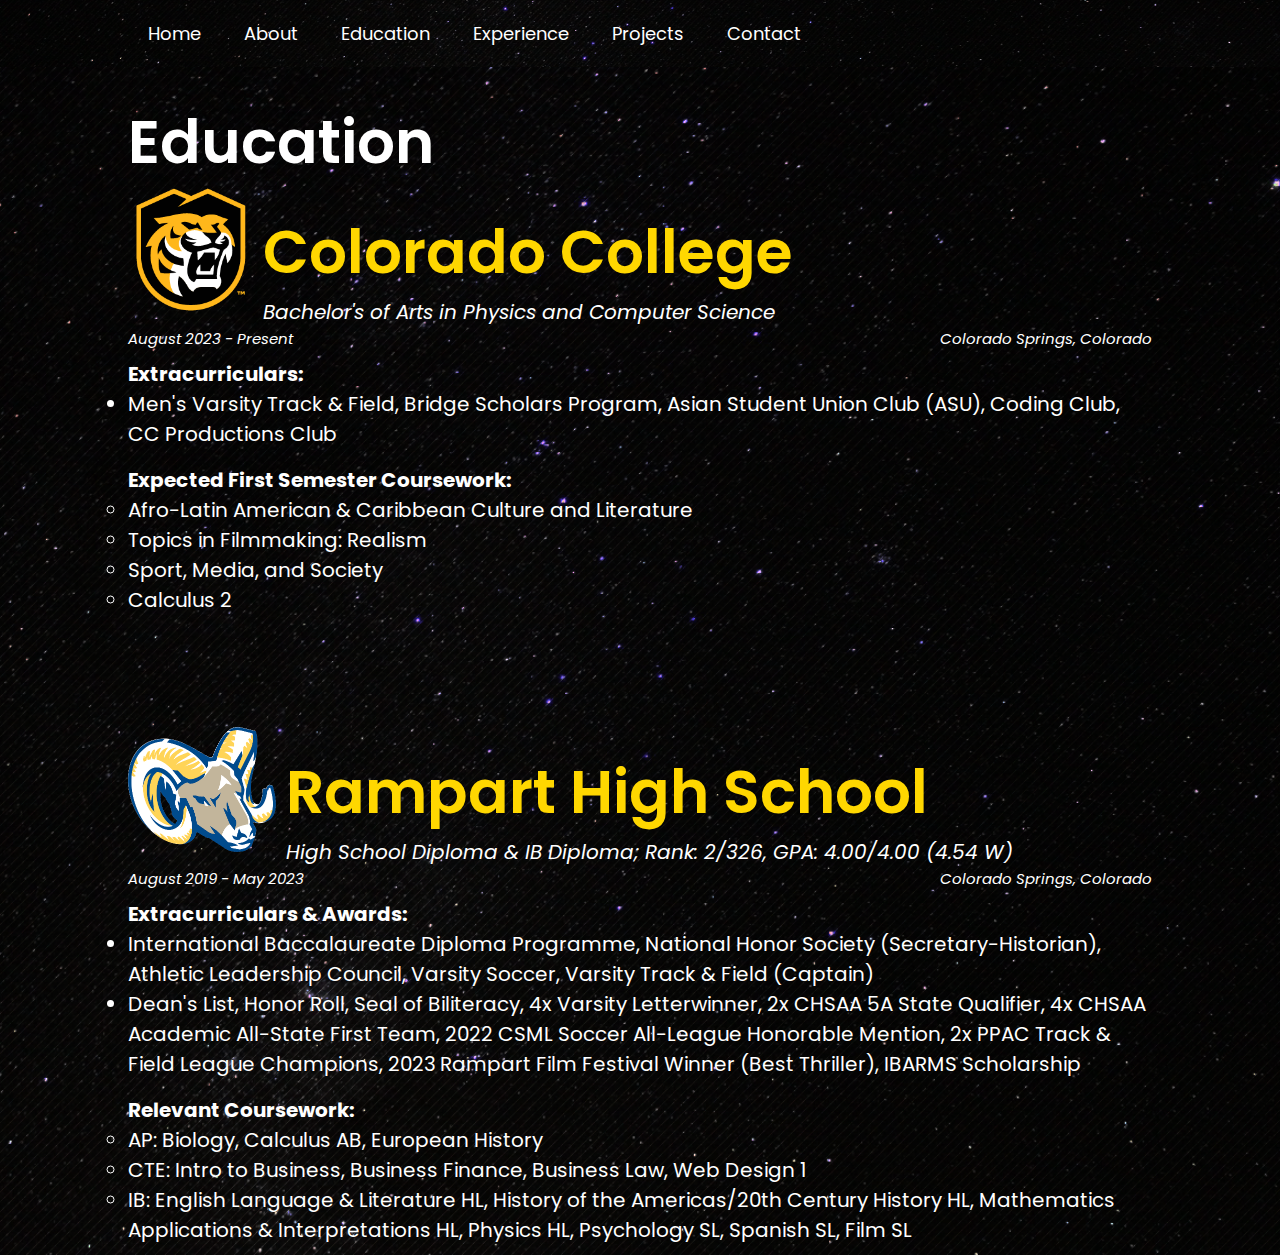
==== education.html @ 81c9a40b "Add files via upload" ====
<!DOCTYPE html>
<html lang="en">
    <head>
        <meta charset="UTF-8" />
        <meta http-equiv="X-UA-Compatible" content="IE-edge">
        <meta name="viewport" content="width-device-width, initial scale=1">
        <link rel="stylesheet" href="style.css">
        <title>Sean Dinh Lam - Education</title>
    </head>
    <body>
        <div id="header">
            <div class ="container">
                <nav>
                <ul>
                    <li><a href="home.html">Home</a></li>
                    <li><a href="about.html">About</a></li>
                    <li><a href="education.html">Education</a></li>
                    <li><a href="experience.html">Experience</a></li>
                    <li><a href="projects.html">Projects</a></li>
                    <li><a href="contact.html">Contact</a></li>
                </ul>
                </nav>
            </div>
            <div class="container">
                <div class="row">
                    <h1 class="sub-title">Education</h1>
                <div>
                        <img src="img/coloradocollege1.png" style="float:left; margin:0 10px 0 0;" width="125px" height="125px">
                    <div class=".about-col-2">
                        <h1 class="sub-title" style="text-align:left;"><font color="gold">Colorado College</font></h1>
                        <p style="text-align:left;"><em>Bachelor's of Arts in Physics and Computer Science</em></p>
                        <span class="left" style="float:left;color:#fff; font-size:150%;"><em>August 2023 - Present</em></span>
                        <span class="right" style="float:right;color:#fff; font-size:150%;"><em>Colorado Springs, Colorado</em></span><br><br>
                        <p style="text-align:left;color:#fff;"><strong>Extracurriculars:</strong></p>
                        <ul style="columns:1;text-align:left;">
                        <li style="font-size:200%;color:#fff;">Men's Varsity Track & Field, Bridge Scholars Program, Asian Student Union Club (ASU), 
                            Coding Club, CC Productions Club</li><br>
                    <p style="text-align:left;color:#fff;"><strong>Expected First Semester Coursework:</strong></p>
                    <ul style="columns:1;text-align:left;">
                    <li style="font-size:200%;color:#fff;">Afro-Latin American & Caribbean Culture and Literature</li>
                    <li style="font-size:200%;color:#fff;">Topics in Filmmaking: Realism</li>
                    <li style="font-size:200%;color:#fff;">Sport, Media, and Society</li>
                    <li style="font-size:200%;color:#fff;">Calculus 2</li>
                    </div><br><br><br><br><br><br><br>
                </div>
                <div>
                    <img src="img/rampart.png" style="float:left; margin:0 10px 0 0;" width="147.5px" height="125px">
                <div class=".about-col-2">
                    <h1 class="sub-title" style="text-align:left;"><font color="gold">Rampart High School</font></h1>
                    <p style="text-align:left;"><em>High School Diploma & IB Diploma; Rank: 2/326, GPA: 4.00/4.00 (4.54 W)</em></p>
                    <span class="left" style="float:left;color:#fff; font-size:150%;"><em>August 2019 - May 2023</em></span>
                    <span class="right" style="float:right;color:#fff; font-size:150%;"><em>Colorado Springs, Colorado</em></span><br><br>
                <p style="text-align:left;"><strong>Extracurriculars & Awards:</strong></p>
                <ul style="columns:1;text-align:left;">
                <li style="font-size:200%; color:#fff;">International Baccalaureate Diploma Programme, National Honor Society (Secretary-Historian), 
                    Athletic Leadership Council, Varsity Soccer, Varsity Track & Field (Captain)</li>
                <li style="font-size:200%; color:#fff;">Dean's List, Honor Roll, Seal of Biliteracy, 4x Varsity Letterwinner, 2x CHSAA 5A State Qualifier, 
                    4x CHSAA Academic All-State First Team, 2022 CSML Soccer All-League Honorable Mention, 2x PPAC Track & Field League Champions, 
                    2023 Rampart Film Festival Winner (Best Thriller), IBARMS Scholarship</li><br>
                <p style="text-align:left; color:#fff;"><strong>Relevant Coursework:</strong></p>
                <ul style="columns:1;text-align:left;">
                    <li style="font-size:200%; color:#FFF;">AP: Biology, Calculus AB, European History</li>
                    <li style="font-size:200%; color:#fff;">CTE: Intro to Business, Business Finance, Business Law, Web Design 1</li>
                    <li style="font-size:200%; color:#fff;">IB: English Language & Literature HL, History of the Americas/20th Century History HL, 
                        Mathematics Applications & Interpretations HL, Physics HL, Psychology SL, Spanish SL, Film SL</li>
                </div>
            </div>
            </div>
        </div>
        </div>
    </body>

</html>
---- style.css ----
@import url('https://fonts.googleapis.com/css?family=Poppins');
*{
    padding:0;
    margin:0;
    box-sizing:border-box;
}
html{
    font-size:10px;
    font-family: 'Poppins';
}
a {
    text-decoration: none;
}
#header {
    width: 100%;
    height:100vh;
    background-image: url(./img/hero-bg.png);
    background-size: cover;
    background-position: center;
}
.container {
    padding: 10px 10%;
    background-image: url(./img/hero-bg.png);
    background-size: cover;
    background-position: center;
}
nav {
    display: flex;
    align-items: center;
    justify-content:space-between;
    flex-wrap:wrap;
}
nav ul li {
    display:inline-block;
    list-style:none;
    margin: 10px 20px;
}
nav ul li a{
    color: #fff;
    text-decoration:none;
    font-size:18px;
    position: relative;
}
nav ul li a::after{
    content: '';
    width: 0;
    height: 3px;
    background: white;
    position: absolute;
    left: 0;
    bottom:-6px;
    transition:0.5s;
}
nav ul li a:hover::after{
    width:100%;

}
.header-text {
    margin-top:20%;
    font-size:30px;
    color:white;
}
h1 {
    font-size: 60px;
    margin-top:20px;
    color:white;
}
.header-text h1 span {
    color:gold;
}


/*about*/
#about {
    padding: 80px 0;
    color:white;
    background-image: url(./img/hero-bg.png);
    background-size: cover;
    background-position: center;
}
.row {
    display: flex;
    justify-content: space-between;
    flex-wrap: wrap;
    
}
.about-col-1 {
    flex-basis:35%;
}
.about-col-1 img {
    width:100%;
    border-radius:15px;
}
.about-col-2 {
    flex-basis:60%;
}
.sub-title {
    font-size:60px;
    font-weight: 600;
    color:white;
}
p {
    font-size:20px;
    color:white;
}
p span {
    color:gold;
}

/*about end*/


/*header animation*/
.header-text {
    position: absolute;
    overflow: hidden;
}
h1 span {
    display: block;
    animation: reveal 1.5s cubic-bezier(0.77, 0, 0.175, 1) 0.5s;
  }
  
  @keyframes reveal {
    0% {
      transform: translate(0,100%);
    }
    100% {
      transform: translate(0,0);
    }
  }
/*header animation end*/

.form {
    width:100%;
    height:100vh;
    display:flex;
    align-items:center;
    justify-content:center;
}
form {
    width:90%;
    max-width:600px;
}
.input-group {
    margin-bottom:30px;
    position:relative;
}
input, textarea {
    width: 100%;
    padding: 10px;
    outline: 0;
    border: 1px solid #fff;
    color: #fff;
    background:black;
    font-size: 15px;
}
label {
    height:100%;
    position: absolute;
    left:0;
    top:0;
    padding:10px;
    color:#fff;
    cursor:text;
    transition:0.2s;
}
button{
    padding:10px 0;
    color: #FFF;
    outline: none;
    background:black;
    border: 1px solid #FFF;
    width: 100%;
    cursor:pointer;
}
input:focus~label,
input:valid~label,
textarea:focus~label,
textarea:valid~label{
    top:-35px;
    font-size:14px;
}

#project{
    display:flex;
    justify-content:center;
    align-items:center;
    flex-direction:column;

}
.project-heading h3{
    font-size:2.7rem;
    font-weight:600;
    text-transform:uppercase;
    color:white;
}
.project-heading span{
    color:gold;
}
.project-filter{
    display:flex;
    justify-content:center;
    align-items:center;
    border: 1px solid white(237,237,237,0.6);
    flex-wrap:wrap;
    margin:20px;

}
.project-filter li{
    margin:10px;
    padding: 5px 20px;
    color: white;
    font-size:1rem;
    letter-spacing: 0.5px;
    font-weight:400;
    cursor:pointer;
    user-select:none;

}
.project-filter-active{
    background-color:black;
    color:gold;

}
.project-container{
    display:flex;
    justify-content:center;
    align-items:center;
    flex-wrap:wrap;
    max-width:1200px;
    margin:auto;
    background-image: url(./img/hero-bg.png);
    background-size: cover;
    background-position: center;
}
.project-box{
    width:330px;
    padding:15px;
    border: 1px solid white;
    margin:20px;

}
.project-box img{
    width:100%;
    height:100%;
    overflow:hidden;
    border-radius:5px;
}
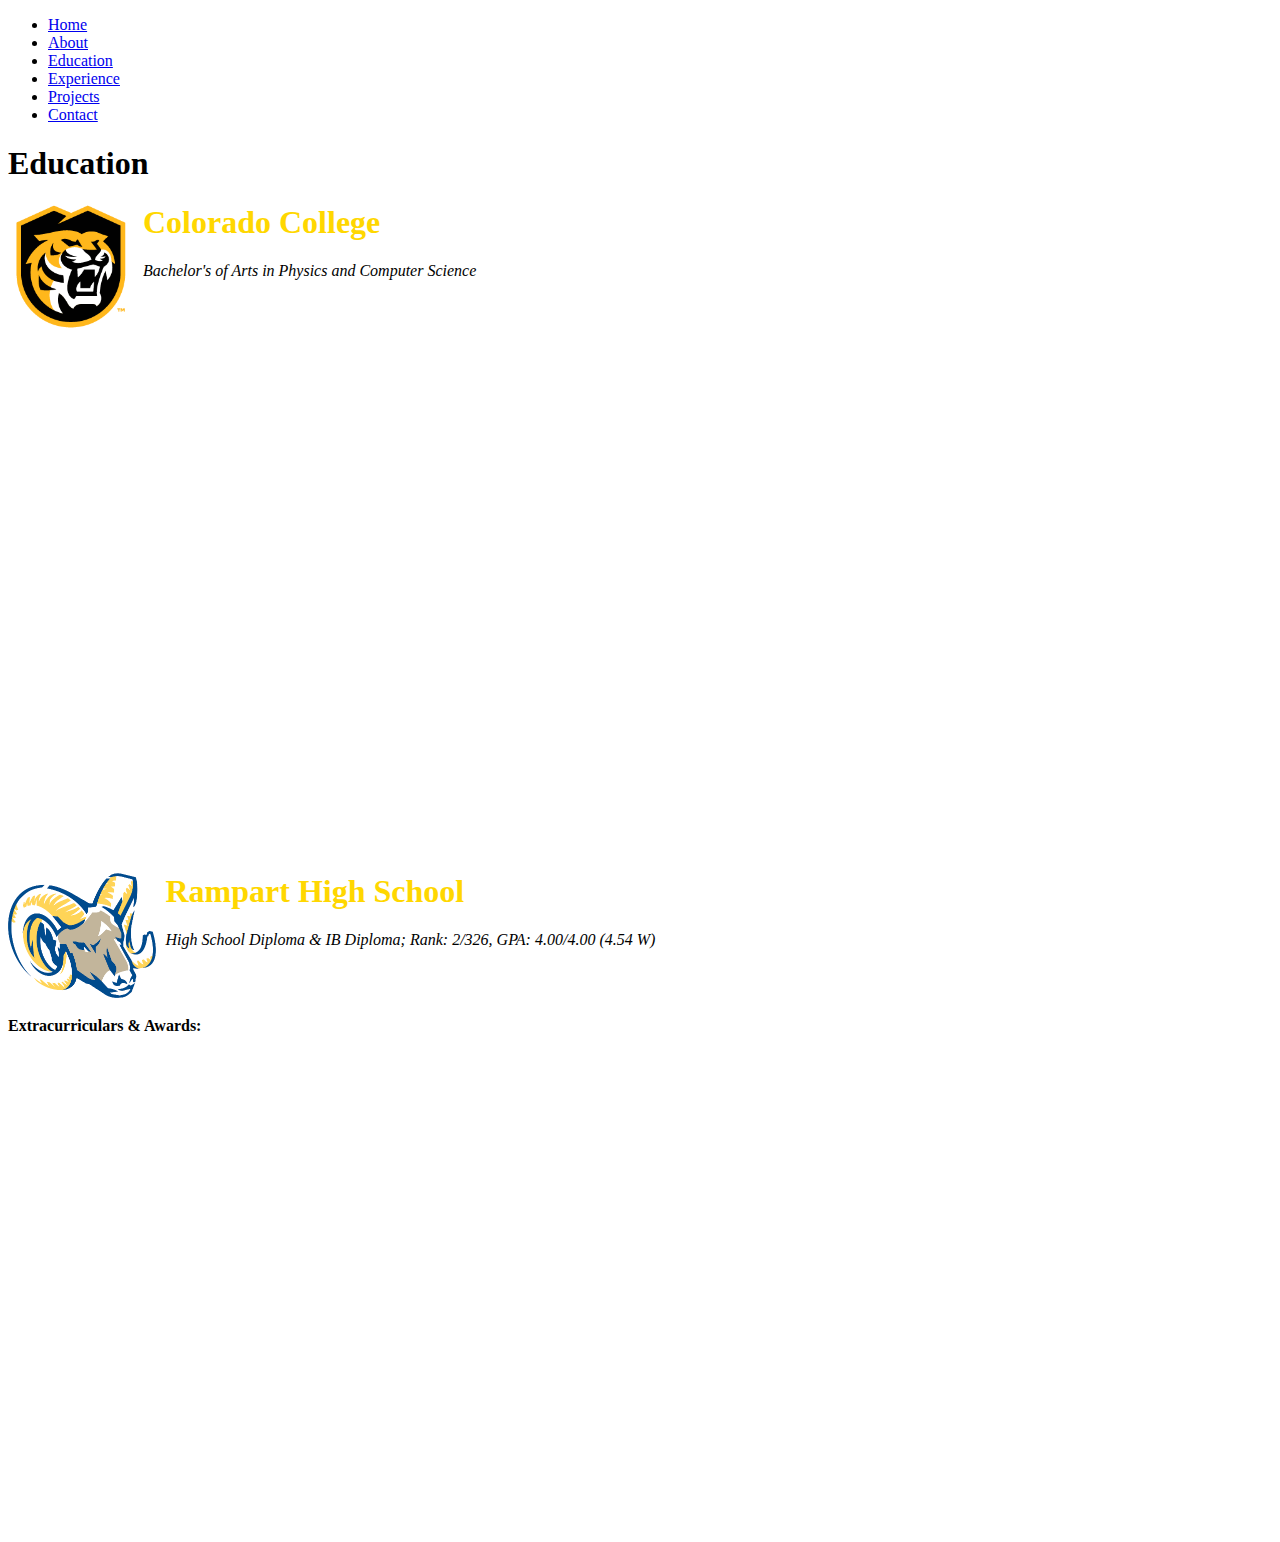
==== commit 2537f785: "Update education.html" ====
--- a/education.html
+++ b/education.html
@@ -12,7 +12,7 @@
             <div class ="container">
                 <nav>
                 <ul>
-                    <li><a href="home.html">Home</a></li>
+                    <li><a href="index.html">Home</a></li>
                     <li><a href="about.html">About</a></li>
                     <li><a href="education.html">Education</a></li>
                     <li><a href="experience.html">Experience</a></li>
@@ -34,13 +34,17 @@
                         <p style="text-align:left;color:#fff;"><strong>Extracurriculars:</strong></p>
                         <ul style="columns:1;text-align:left;">
                         <li style="font-size:200%;color:#fff;">Men's Varsity Track & Field, Bridge Scholars Program, Asian Student Union Club (ASU), 
-                            Coding Club, CC Productions Club</li><br>
-                    <p style="text-align:left;color:#fff;"><strong>Expected First Semester Coursework:</strong></p>
-                    <ul style="columns:1;text-align:left;">
-                    <li style="font-size:200%;color:#fff;">Afro-Latin American & Caribbean Culture and Literature</li>
-                    <li style="font-size:200%;color:#fff;">Topics in Filmmaking: Realism</li>
-                    <li style="font-size:200%;color:#fff;">Sport, Media, and Society</li>
-                    <li style="font-size:200%;color:#fff;">Calculus 2</li>
+                            Coding Club, CC Productions Club, Robotics Club</li><br>
+                    <p style="text-align:left;color:#fff;"><strong>Expected First Year Coursework:</strong></p>
+                    <ul style="columns:2;text-align:left;">
+                    <li style="font-size:200%;color:#fff;">CC101: Afro-Latin American & Caribbean Culture and Literature</li>
+                    <li style="font-size:200%;color:#fff;">FM210: Topics in Filmmaking: Realism</li>
+                    <li style="font-size:200%;color:#fff;">CC120: Sport, Media, and Society</li>
+                    <li style="font-size:200%;color:#fff;">RM113: Racial Inequality</li>
+                    <li style="font-size:200%;color:#fff;">CP116: Applied Python</li>
+                    <li style="font-size:200%;color:#fff;">MA129: Calculus 2</li>
+                    <li style="font-size:200%;color:#fff;">PC241: Physics 1: Mechanics</li>
+                    <li style="font-size:200%;color:#fff;">PC242: Physics 2: E&M</li>
                     </div><br><br><br><br><br><br><br>
                 </div>
                 <div>
@@ -70,4 +74,4 @@
         </div>
     </body>
 
-</html>+</html>
